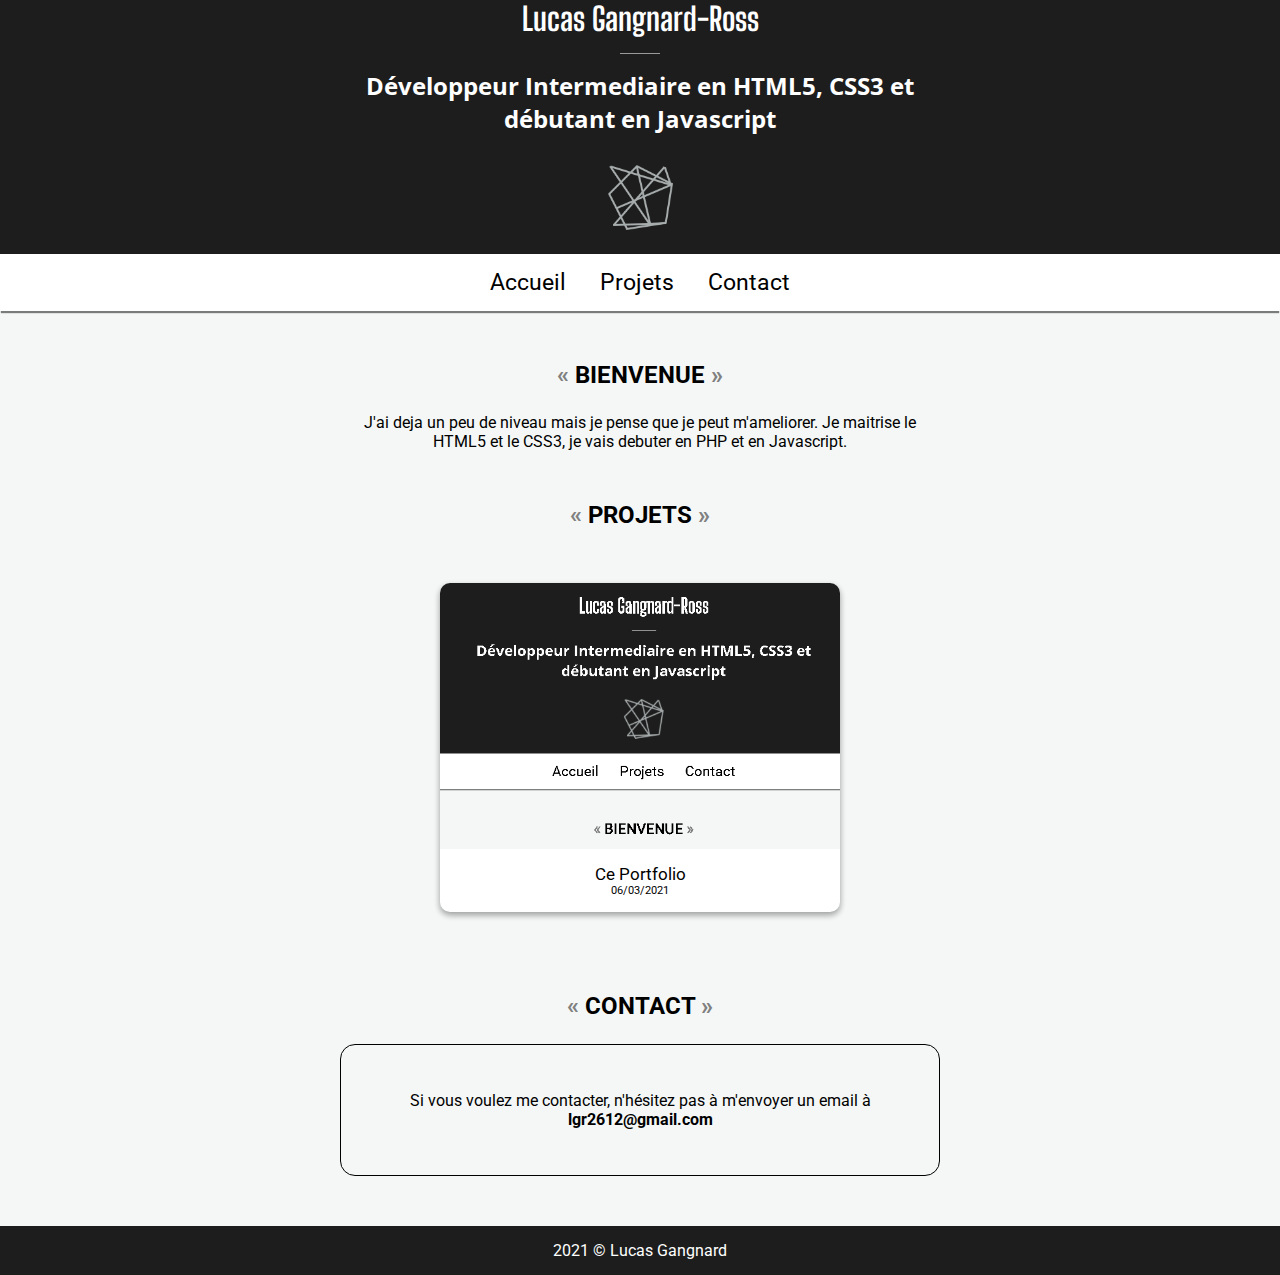
==== index.html @ ff232f43 "main" ====
<!DOCTYPE html>
 <html>
	<head>
 		<meta charset="utf-8" />
 		<title>Lucas Gangnard-Ross | Programmeur Intermediaire</title>
 		<link rel="icon" type="image/png" href="pictures/favicon.png">
 		<link rel="stylesheet" type="text/css" href="design/default.css">
 		<link rel="preconnect" href="https://fonts.gstatic.com">
		<link href="https://fonts.googleapis.com/css2?family=Big+Shoulders+Display:wght@500&family=Open+Sans:wght@700&family=Roboto&display=swap" rel="stylesheet">
		<meta name="viewport" content="width=device-width" />
 	</head>

	<body>
		<header>	
			<h1>Lucas Gangnard-Ross</h1>

			<span class="separator"></span>

	 		<h2>Développeur Intermediaire en HTML5, CSS3 et  débutant en Javascript</h2>

	 		<div>
	 			<img src="pictures/logo.png" alt="logo" title="logo"  id="logo" />
	    	</div>
	    </header>

	    <nav>
	    	<ul>
	    		<li><a href="index.html" title="Accueil">Accueil</a></li>
	    		<li><a href="#projets" title="Projets">Projets</a></li>
	    		<li><a href="#contact" title="Contact">Contact</a></li>	
	     	</ul>
	    </nav>


	    <div class="contener">
			<section> 	
				<h3>Bienvenue</h3>

			<!-- <em>= peu importants/ <strong>= importants-->
	 			<p>J'ai deja un peu de niveau mais je pense que je peut m'ameliorer. Je maitrise le HTML5 et le CSS3, je vais debuter en PHP et en Javascript.</p>
	    	</section>

	    	<section>
	    		<h3>Projets</h3>

	    		<div id="projets">
	    			<div class="projet">
	    				<a href="projet1.html">
	    					<div class="picture">
	    						<img src="pictures/illustration_1.png" style="height: auto; width: 50%;" alt="projet1">
	    					</div>
	    					<span>Ce Portfolio</span>
	    					<span class="date-project">06/03/2021</span>
	    				</a>
	    			</div>

	    			<!-- <div class="projet">
	    				<a href="projet2.html">
	    					<div class="picture">
	    						<img src="pictures/illustration_2.jpg" alt="projet2">
	    					</div>
	    					<span>Deuxième Projet</span>
	    					<span class="date-project">08/02/2021</span>
	    				</a>
	    			</div>

	    			<div class="projet">
	    				<a href="projet3.html">
	    					<div class="picture">
	    						<img src="pictures/illustration_3.jpg" alt="projet3">
	    					</div>
	    					<span>Troisième Projet</span>
	    					<span class="date-project">08/02/2021</span>
	    				</a>
	    			</div>

	    			<div class="projet">
	    				<a href="projet4.html">
	    					<div class="picture">
	    						<img src="pictures/illustration_4.jpg" alt="projet4">
	    					</div>
	    					<span>Quatrième Projet</span>
	    					<span class="date-project">08/02/2021</span>
	    				</a>
	    			</div>

	    			<div class="projet">
	    				<a href="projet5.html">
	    					<div class="picture">
	    						<img src="pictures/illustration_5.jpg" alt="projet5">
	    					</div>
	    					<span>Cinquième Projet</span>
	    					<span class="date-project">08/02/2021</span>
	    				</a>
	    			</div>

	    			<div class="projet">
	    				<a href="projet6.html">
	    					<div class="picture">
	    						<img src="pictures/illustration_6.jpg" alt="projet6">
	    					</div>
	    					<span>Sixième Projet</span>
	    					<span class="date-project">08/02/2021</span>
	    				</a>
	    			</div> -->
	    		</div>

	    		
	    	</section>

	    	<section>
	    		<h3>Contact</h3>

	    		<div id="contact">
					<p>Si <a id="cacher" style='cursor:help;'>vous</a> voulez me contacter, n'hésitez pas à m'envoyer un email à <a href="mailto:lgr2612@gmail.com"><b>lgr2612@gmail.com</b></a></p>
				</div>
				<script>
					let hided = document.querySelector('#cacher');
					hided.addEventListener('click', function() {
						let hided = document.querySelector('#cacher');
						let code = prompt('Please enter the code');

						if (code === '2612') {
							location.href = 'Hidden/hidden.html';
						} else {
							location.reload();
						}
					})
				</script>
	   		 </section>
		</div>

	    <footer>	
	    	<span>2021 &copy; Lucas Gangnard</span>
	    </footer>
	 </body>
</html>
---- design/default.css ----
/*Parts*/
:root {
	--couleurFond: #1D1D1D;
}

body {
	margin: 0;
	font-family: Roboto, sans-serif;
	background-color: #F4F7F6
}

header {
	text-align: center;
	color: white;
	background-color: var(--couleurFond);
}

nav {
	background-color: white;
	box-shadow: 0px 3px 1px -1px rgba(0,0,0,0.5); 
	font-size: 1.1em;
	padding: 15px;
	text-align: center;
}

section {
	text-align: center;
	width: 600px;
	margin: auto;
	margin-top: 50px;
}

footer {
	background-color: var(--couleurFond);
	color: white;
	text-align: center;
	padding: 15px;
}


/*Balise*/
h1 {
	font-family: Big Shoulders Display, sans-serif;
	display: inline;
	margin-top: 0;
	padding-top: 30px;
}

h2 {
	font-family: Open Sans, sans-serif;
	font-size: 1.5em;
	margin: auto;
	width: 600px;
}

h3 {
	font-size: 1.5em;
	text-transform: uppercase;
}

h3:before {
	content: '« ';
	color: grey;
}

h3:after {
	content: ' »';
	color: grey;
}

a {
	text-decoration: none;
	color: black;
}

b {
	font-weight: bold;
}

ul {
	padding: 0;
	margin-top: 0;
	text-align: center;
	display: inline;
}

li {
	list-style-type: none;
	display: inline;
	font-size: 1.3em;
	padding: 15px;
}

li:hover {
	font-weight: bold;
}

/*Id et class*/

#logo {
	margin-top: 30px;
	margin-bottom: 20px;
	width: 65px;
}

#contact {
	border: 1px black solid;
	border-radius: 15px;
	padding: 30px;
	margin-bottom: 50px;
}

.separator {
	width: 40px;
	height: 1px;
	margin: 15px auto;
	display: block;
	background-color: #999999;
}

#projets {
	display: flex;
	flex-wrap: wrap;
	justify-content: center;
}

#picture-project  img {
	width: 90%;
	margin: 50px;
}

.projet {
	width: 400px;
	margin: 30px auto;
	display: inline-block;
	background-color: white;
	padding-bottom: 15px;
	border: 0px black solid;
	border-radius: 10px;
	overflow: hidden;
	box-shadow: 0 3px 6px rgba(0,0,0,0.16), 0 3px 6px rgba(0,0,0,0.23)
}

.projet:hover {
	box-shadow: 0 14px 28px rgba(0,0,0,0.25), 0 10px 10px rgba(0,0,0,0.22);
	transition: 0.3s;
}

.projet img {
	min-width: 100%;
	height: 100%;
}

.projet .date-project {
	font-size: 0.7em;
}

.projet span {
	display: block;
	font-size: 17px; 
}

.picture {
	width: 400px;
	height: 266px;
	overflow: hidden;
	margin-bottom: 15px;
}

#picture-project img, #picture-project video {
	width: 100%;
	height: auto;
	margin-left: auto;
	margin-right: auto; 
}



/* FONTS */
@font-face {
	font-family: 'theblacklist';
	src: url('../src/theblacklist.ttf') format('true-type');
}

/* SCREEN */
@media all and (max-width: 1000px) {
	 .projet { width: 80%; margin: 15px 0px;}
	 .projet img { width: 100%; min-width: auto; height: auto;}
	 .projet .picture { width: 100%; height: auto; }
	 header h2 { width: 90%;}
	 section { width: 75vw; }
}
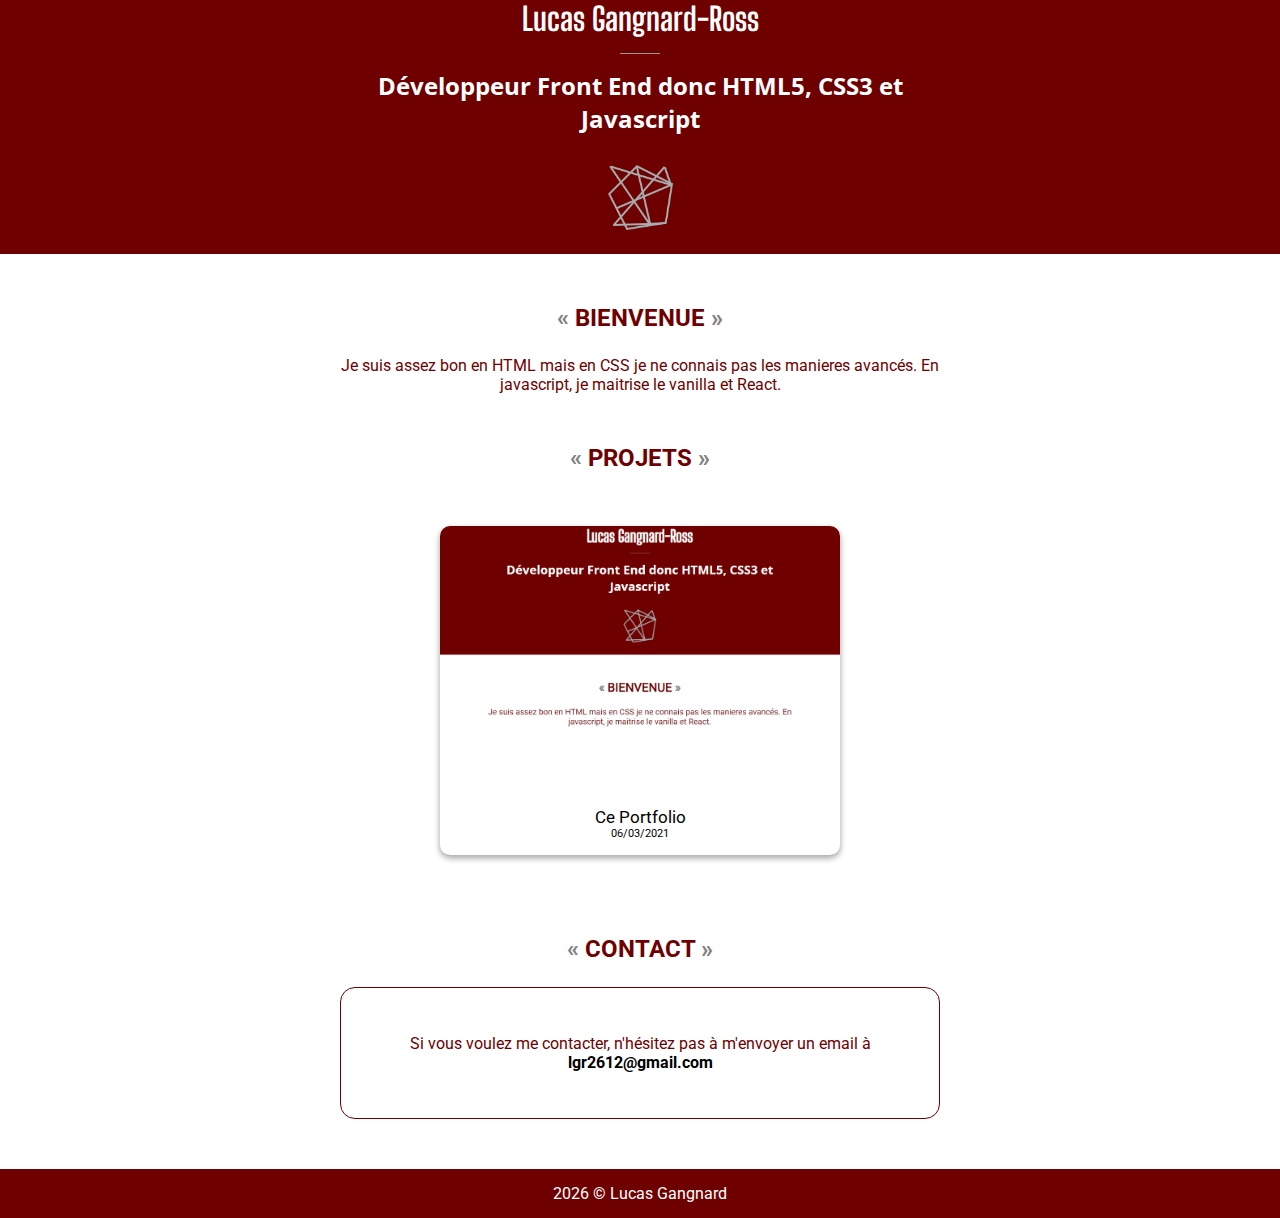
==== commit d70122e7: "security and colors" ====
--- a/index.html
+++ b/index.html
@@ -2,7 +2,7 @@
  <html>
 	<head>
  		<meta charset="utf-8" />
- 		<title>Lucas Gangnard-Ross | Programmeur Intermediaire</title>
+ 		<title>Lucas Gangnard-Ross | Programmeur Front End</title>
  		<link rel="icon" type="image/png" href="pictures/favicon.png">
  		<link rel="stylesheet" type="text/css" href="design/default.css">
  		<link rel="preconnect" href="https://fonts.gstatic.com">
@@ -16,7 +16,7 @@
 
 			<span class="separator"></span>
 
-	 		<h2>Développeur Intermediaire en HTML5, CSS3 et  débutant en Javascript</h2>
+	 		<h2>Développeur Front End donc HTML5, CSS3 et Javascript</h2>
 
 	 		<div>
 	 			<img src="pictures/logo.png" alt="logo" title="logo"  id="logo" />
@@ -37,7 +37,7 @@
 				<h3>Bienvenue</h3>
 
 			<!-- <em>= peu importants/ <strong>= importants-->
-	 			<p>J'ai deja un peu de niveau mais je pense que je peut m'ameliorer. Je maitrise le HTML5 et le CSS3, je vais debuter en PHP et en Javascript.</p>
+	 			<p>Je suis assez bon en HTML mais en CSS je ne connais pas les manieres avancés. En javascript, je maitrise le vanilla et React.</p>
 	    	</section>
 
 	    	<section>
@@ -47,7 +47,7 @@
 	    			<div class="projet">
 	    				<a href="projet1.html">
 	    					<div class="picture">
-	    						<img src="pictures/illustration_1.png" style="height: auto; width: 50%;" alt="projet1">
+	    						<img src="pictures/illustration_1-1.png" style="height: auto; width: 50%;" alt="projet1">
 	    					</div>
 	    					<span>Ce Portfolio</span>
 	    					<span class="date-project">06/03/2021</span>
@@ -112,26 +112,15 @@
 	    		<h3>Contact</h3>
 
 	    		<div id="contact">
-					<p>Si <a id="cacher" style='cursor:help;'>vous</a> voulez me contacter, n'hésitez pas à m'envoyer un email à <a href="mailto:lgr2612@gmail.com"><b>lgr2612@gmail.com</b></a></p>
+					<p>Si <a id="cacher" style='cursor:help;color: #6F0000;'>vous</a> voulez me contacter, n'hésitez pas à m'envoyer un email à <a href="mailto:lgr2612@gmail.com"><b>lgr2612@gmail.com</b></a></p>
 				</div>
-				<script>
-					let hided = document.querySelector('#cacher');
-					hided.addEventListener('click', function() {
-						let hided = document.querySelector('#cacher');
-						let code = prompt('Please enter the code');
-
-						if (code === '2612') {
-							location.href = 'Hidden/hidden.html';
-						} else {
-							location.reload();
-						}
-					})
-				</script>
 	   		 </section>
 		</div>
 
 	    <footer>	
-	    	<span>2021 &copy; Lucas Gangnard</span>
+	    	<span><span id="footerDate">2021</span> &copy; Lucas Gangnard</span>
 	    </footer>
+
+		<script src="./index.js"></script>
 	 </body>
 </html>	
--- a/design/default.css
+++ b/design/default.css
@@ -1,12 +1,13 @@
 /*Parts*/
 :root {
-	--couleurFond: #1D1D1D;
+	--couleurFond: #6F0000;
 }
 
 body {
+	color: var(--couleurFond);
 	margin: 0;
 	font-family: Roboto, sans-serif;
-	background-color: #F4F7F6
+	background-color: white;
 }
 
 header {
@@ -21,9 +22,11 @@
 	font-size: 1.1em;
 	padding: 15px;
 	text-align: center;
+	display: none;
 }
 
 section {
+	color: var(--couleurFond);
 	text-align: center;
 	width: 600px;
 	margin: auto;
@@ -104,7 +107,7 @@
 }
 
 #contact {
-	border: 1px black solid;
+	border: 1px var(--couleurFond) solid;
 	border-radius: 15px;
 	padding: 30px;
 	margin-bottom: 50px;
@@ -142,7 +145,7 @@
 }
 
 .projet:hover {
-	box-shadow: 0 14px 28px rgba(0,0,0,0.25), 0 10px 10px rgba(0,0,0,0.22);
+	box-shadow: 0 14px 28px rgba(0,0,0,0.5), 0 10px 10px rgba(0,0,0,0.5);
 	transition: 0.3s;
 }
 
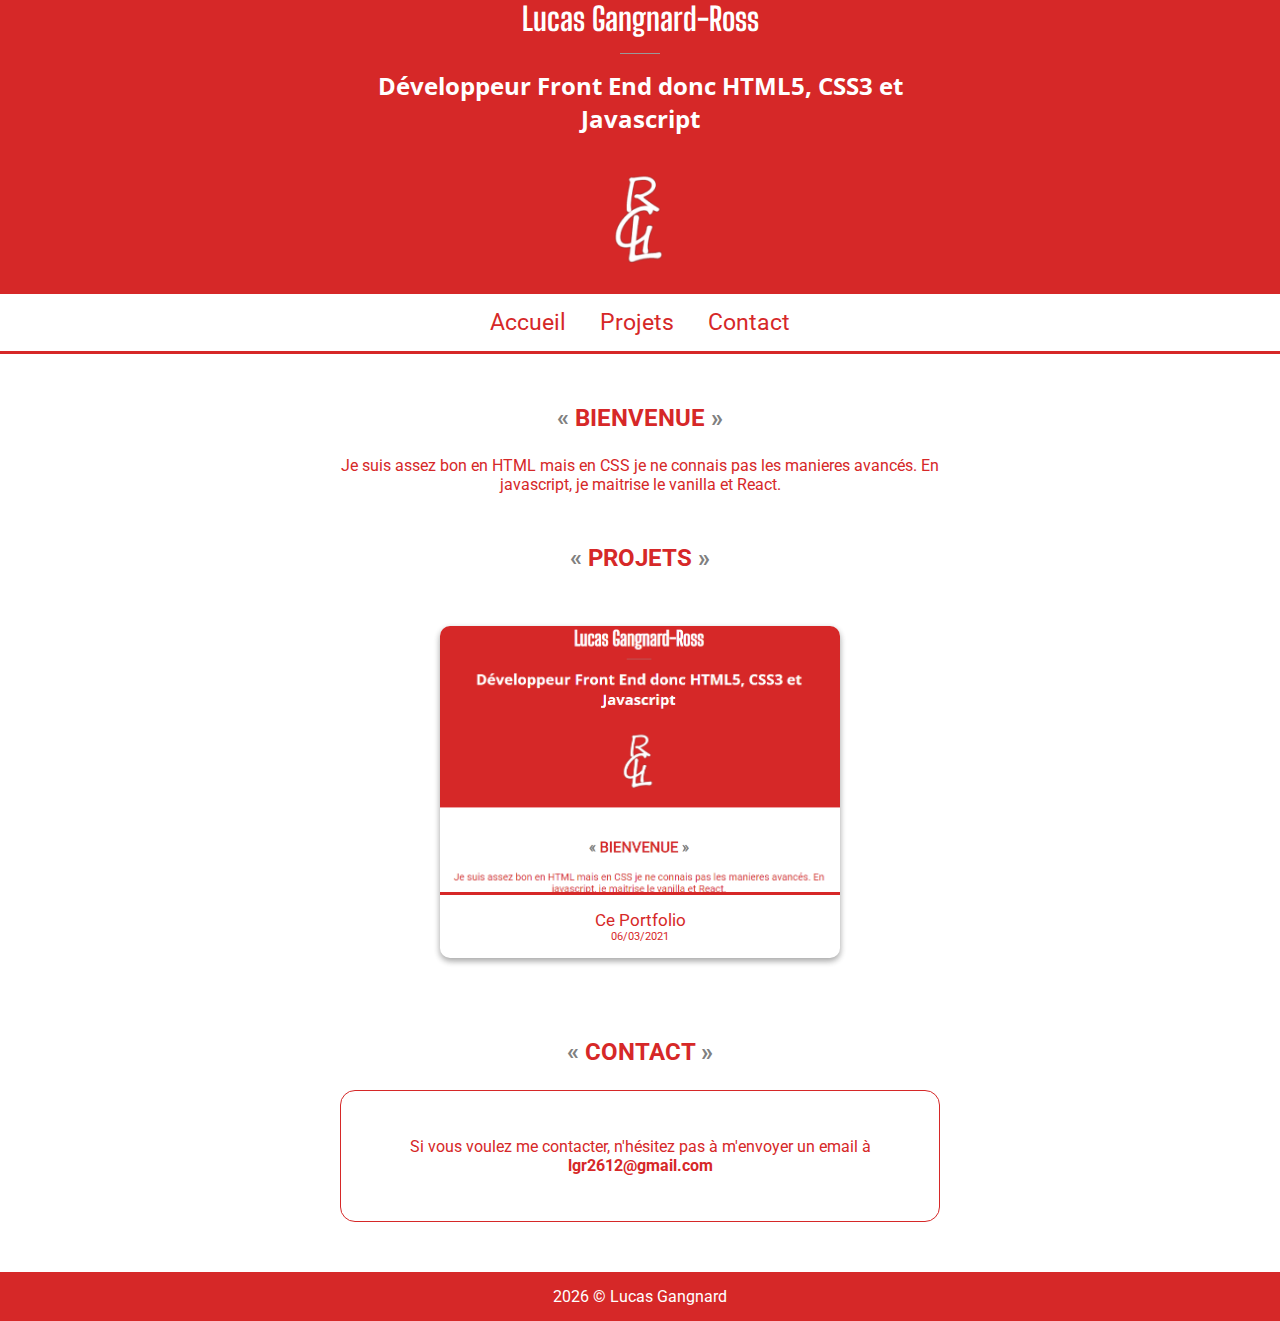
==== commit 06176313: "Redesign" ====
--- a/index.html
+++ b/index.html
@@ -3,7 +3,7 @@
 	<head>
  		<meta charset="utf-8" />
  		<title>Lucas Gangnard-Ross | Programmeur Front End</title>
- 		<link rel="icon" type="image/png" href="pictures/favicon.png">
+ 		<link rel="icon" type="image/png" href="pictures/logo.png">
  		<link rel="stylesheet" type="text/css" href="design/default.css">
  		<link rel="preconnect" href="https://fonts.gstatic.com">
 		<link href="https://fonts.googleapis.com/css2?family=Big+Shoulders+Display:wght@500&family=Open+Sans:wght@700&family=Roboto&display=swap" rel="stylesheet">
@@ -47,9 +47,9 @@
 	    			<div class="projet">
 	    				<a href="projet1.html">
 	    					<div class="picture">
-	    						<img src="pictures/illustration_1-1.png" style="height: auto; width: 50%;" alt="projet1">
+	    						<img src="pictures/illustration_1.png" style="height: auto; width: 50%;" alt="projet1">
 	    					</div>
-	    					<span>Ce Portfolio</span>
+	    					<span id="project1-label">Ce Portfolio</span>
 	    					<span class="date-project">06/03/2021</span>
 	    				</a>
 	    			</div>
@@ -112,13 +112,13 @@
 	    		<h3>Contact</h3>
 
 	    		<div id="contact">
-					<p>Si <a id="cacher" style='cursor:help;color: #6F0000;'>vous</a> voulez me contacter, n'hésitez pas à m'envoyer un email à <a href="mailto:lgr2612@gmail.com"><b>lgr2612@gmail.com</b></a></p>
+					<p>Si <a id="cacher">vous</a> voulez me contacter, n'hésitez pas à m'envoyer un email à <a href="mailto:lgr2612@gmail.com"><b>lgr2612@gmail.com</b></a></p>
 				</div>
 	   		 </section>
 		</div>
 
 	    <footer>	
-	    	<span><span id="footerDate">2021</span> &copy; Lucas Gangnard</span>
+	    	<span><span id="footerDate"></span> &copy; Lucas Gangnard</span>
 	    </footer>
 
 		<script src="./index.js"></script>
--- a/design/default.css
+++ b/design/default.css
@@ -1,6 +1,6 @@
 /*Parts*/
 :root {
-	--couleurFond: #6F0000;
+	--couleurFond: #D62828;
 }
 
 body {
@@ -18,11 +18,10 @@
 
 nav {
 	background-color: white;
-	box-shadow: 0px 3px 1px -1px rgba(0,0,0,0.5); 
+	border-bottom: 3px solid var(--couleurFond); 
 	font-size: 1.1em;
 	padding: 15px;
 	text-align: center;
-	display: none;
 }
 
 section {
@@ -73,7 +72,7 @@
 
 a {
 	text-decoration: none;
-	color: black;
+	color: var(--couleurFond);
 }
 
 b {
@@ -100,10 +99,20 @@
 
 /*Id et class*/
 
+/* #project1-label {
+	border-top: 3px solid var(--couleurFond);
+	padding-top: 5px;
+} */
+
+#cacher {
+	cursor: help;
+	color: var(--couleurFond);
+}
+
 #logo {
 	margin-top: 30px;
 	margin-bottom: 20px;
-	width: 65px;
+	width: 75px;
 }
 
 #contact {
@@ -145,7 +154,7 @@
 }
 
 .projet:hover {
-	box-shadow: 0 14px 28px rgba(0,0,0,0.5), 0 10px 10px rgba(0,0,0,0.5);
+	box-shadow: 0 14px 28px var(--couleurFond), 0 10px 10px rgba(0,0,0,0.5);
 	transition: 0.3s;
 }
 
@@ -168,6 +177,7 @@
 	height: 266px;
 	overflow: hidden;
 	margin-bottom: 15px;
+	border-bottom: 3px solid var(--couleurFond);
 }
 
 #picture-project img, #picture-project video {
